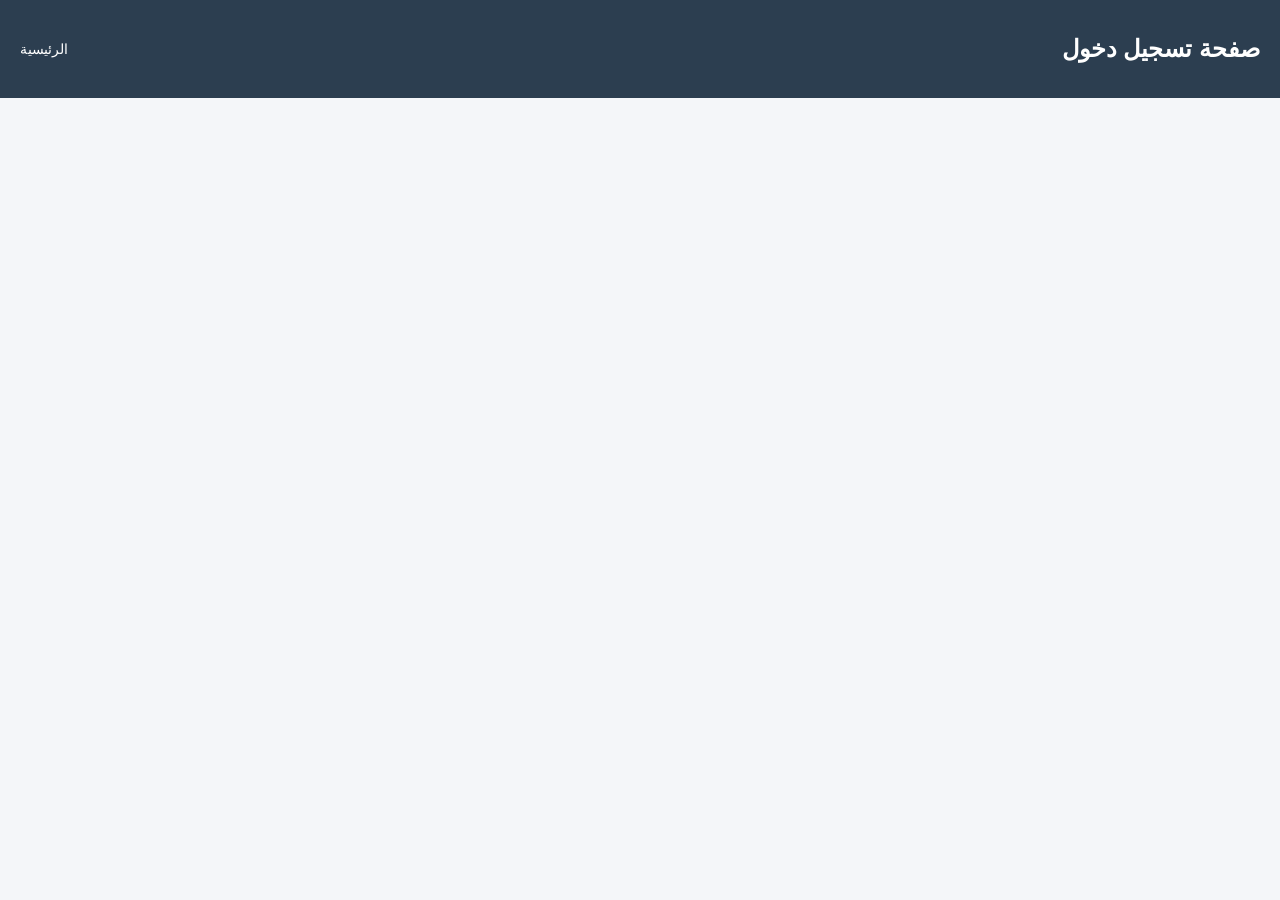
==== contact.html @ b2e64d0a "Add files via upload" ====
<!DOCTYPE html>
<html lang="ar" dir="rtl">
  <head>
    <meta charset="UTF-8">
    <meta name="viewport" content="width=device-width, initial-scale=1.0">
    <title>تسجيل الدخول - منصتي</title>
<style>
        body {
            font-family: Tahoma, sans-serif;
            background-color: #f4f6f9;
            margin: 0;
            padding: 0;
            direction: rtl;
            text-align: right;
        }
        header {
            background-color: #2c3e50;
            color: white;
            padding: 15px 20px;
            display: flex;
            justify-content: space-between;
            align-items: center;
        }
        header a {
            color: white;
            text-decoration: none;
			font-size: 14px;
        }
        main {
            padding: 40px 20px; 
            max-width: 450px;
            margin: auto;
        }
        .form-card {
            background: white;
            padding: 30px;
            border-radius: 10px;
            box-shadow: 0 4px 6px rgba(0,0,0,0.1);
            text-align: center;
        }
        .form-card h2 {
            margin-bottom: 25px;
            color: #2c3e50;
        }
        .input-group {
            margin-bottom: 20px;
            text-align: right;
        }
        .input-group label {
            display: block;
            margin-bottom: 8px;
            color: #333;
            font-weight: bold;
        }
        .input-group input {
            width: 100%;
            padding: 12px;
            box-sizing: border-box;
            border: 1px solid #ddd;
            border-radius: 5px;
            font-size: 16px;
            outline: none;
            transition: border-color 0.3s;
        }
        .input-group input:focus {
            border-color: #3498db;
        }
        .submit-btn {
            background-color: #3498db;
            color: white;
            border: none;
            padding: 12px;
            font-size: 16px;
            border-radius: 5px;
            cursor: pointer;
            width: 100%;
            transition: background 0.3s;
        }
        .submit-btn:hover {
            background-color: #2980b9;
        }
        .form-footer {
            margin-top: 20px;
            font-size: 14px;
            color: #666;
        }
        .form-footer a {
            color: #3498db;
            text-decoration: none;
            font-weight: bold;
        }
        .form-footer a:hover {
            text-decoration: underline;
        }
</style>
  </head>
  <body>

    <header>
	  <h2>صفحة تسجيل دخول</h2>
	  <div>
		<a href="index.html">الرئيسية</a>
	  </div>
    </header>

    <main>



    </main>

<script>
        document.getElementById('loginForm').addEventListener('click', function(e) {
            // يمكننا معالجة الحدث هنا عند الربط بقاعدة بيانات لاحقاً
        });

        document.getElementById('loginForm').addEventListener('submit', function(e) {
            e.preventDefault(); // منع إعادة تحميل الصفحة مؤقتاً
            
            // محاكاة تسجيل الدخول بنجاح والانتقال للرئيسية
            alert('تم تسجيل الدخول بنجاح!');
            window.location.href = "index.html";
        });
</script>

  </body>
</html>
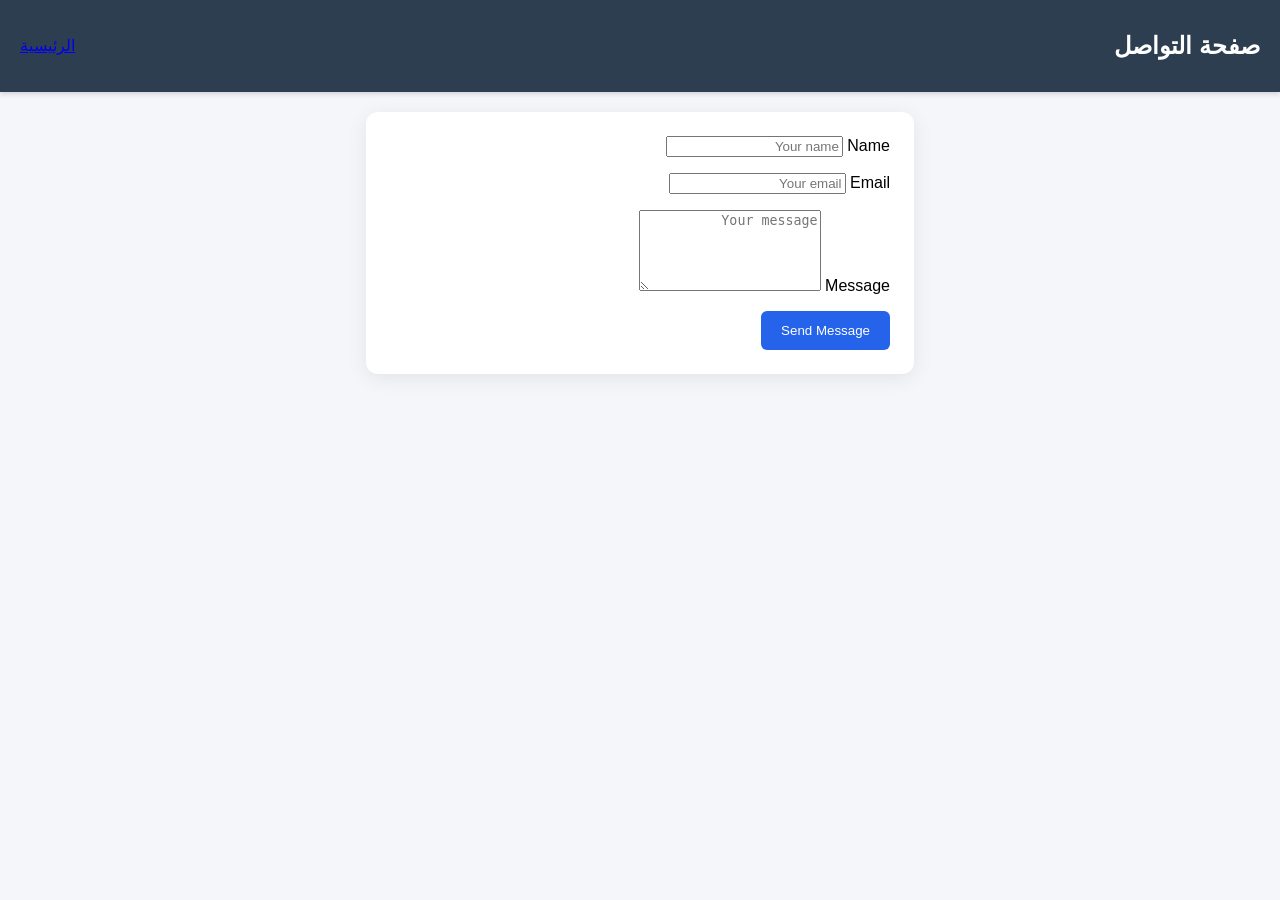
==== commit 18afe43f: "Add files via upload" ====
--- a/contact.html
+++ b/contact.html
@@ -4,124 +4,41 @@
     <meta charset="UTF-8">
     <meta name="viewport" content="width=device-width, initial-scale=1.0">
     <title>تسجيل الدخول - منصتي</title>
-<style>
-        body {
-            font-family: Tahoma, sans-serif;
-            background-color: #f4f6f9;
-            margin: 0;
-            padding: 0;
-            direction: rtl;
-            text-align: right;
-        }
-        header {
-            background-color: #2c3e50;
-            color: white;
-            padding: 15px 20px;
-            display: flex;
-            justify-content: space-between;
-            align-items: center;
-        }
-        header a {
-            color: white;
-            text-decoration: none;
-			font-size: 14px;
-        }
-        main {
-            padding: 40px 20px; 
-            max-width: 450px;
-            margin: auto;
-        }
-        .form-card {
-            background: white;
-            padding: 30px;
-            border-radius: 10px;
-            box-shadow: 0 4px 6px rgba(0,0,0,0.1);
-            text-align: center;
-        }
-        .form-card h2 {
-            margin-bottom: 25px;
-            color: #2c3e50;
-        }
-        .input-group {
-            margin-bottom: 20px;
-            text-align: right;
-        }
-        .input-group label {
-            display: block;
-            margin-bottom: 8px;
-            color: #333;
-            font-weight: bold;
-        }
-        .input-group input {
-            width: 100%;
-            padding: 12px;
-            box-sizing: border-box;
-            border: 1px solid #ddd;
-            border-radius: 5px;
-            font-size: 16px;
-            outline: none;
-            transition: border-color 0.3s;
-        }
-        .input-group input:focus {
-            border-color: #3498db;
-        }
-        .submit-btn {
-            background-color: #3498db;
-            color: white;
-            border: none;
-            padding: 12px;
-            font-size: 16px;
-            border-radius: 5px;
-            cursor: pointer;
-            width: 100%;
-            transition: background 0.3s;
-        }
-        .submit-btn:hover {
-            background-color: #2980b9;
-        }
-        .form-footer {
-            margin-top: 20px;
-            font-size: 14px;
-            color: #666;
-        }
-        .form-footer a {
-            color: #3498db;
-            text-decoration: none;
-            font-weight: bold;
-        }
-        .form-footer a:hover {
-            text-decoration: underline;
-        }
-</style>
+<link rel="stylesheet" href="contact.css">
+ <link rel="stylesheet" href="styles.css">
+        
   </head>
   <body>
 
     <header>
-	  <h2>صفحة تسجيل دخول</h2>
+	  <h2>صفحة التواصل </h2>
 	  <div>
 		<a href="index.html">الرئيسية</a>
 	  </div>
     </header>
 
     <main>
-
+<form id="contactForm" class="contact-form">
+    <div class="form-group">
+        <label for="name">Name</label>
+        <input type="text" id="name" name="name" required placeholder="Your name" />
+    </div>
+    <div class="form-group">
+        <label for="email">Email</label>
+        <input type="email" id="email" name="email" required placeholder="Your email" />
+    </div>
+    <div class="form-group">
+        <label for="message">Message</label>
+        <textarea id="message" name="message" rows="5" required placeholder="Your message"></textarea>
+    </div>
+    <button type="submit" class="btn">Send Message</button>
+    <div id="formMessage" class="message"></div>
+</form>
 
 
     </main>
 
-<script>
-        document.getElementById('loginForm').addEventListener('click', function(e) {
-            // يمكننا معالجة الحدث هنا عند الربط بقاعدة بيانات لاحقاً
-        });
 
-        document.getElementById('loginForm').addEventListener('submit', function(e) {
-            e.preventDefault(); // منع إعادة تحميل الصفحة مؤقتاً
-            
-            // محاكاة تسجيل الدخول بنجاح والانتقال للرئيسية
-            alert('تم تسجيل الدخول بنجاح!');
-            window.location.href = "index.html";
-        });
-</script>
 
   </body>
 </html>
--- a/contact.css
+++ b/contact.css
@@ -0,0 +1,20 @@
+.contact-form {
+    max-width: 500px;
+    margin: 0 auto;
+    background: #ffffff;
+    padding: 24px;
+    border-radius: 12px;
+    box-shadow: 0 4px 20px rgba(0, 0, 0, 0.08);
+}
+.form-group {
+    margin-bottom: 16px;
+}
+.btn {
+    background: #2563eb;
+    color: #fff;
+    border: none;
+    padding: 12px 20px;
+    border-radius: 6px;
+    cursor: pointer;
+    font-weight: 500;
+}
--- a/styles.css
+++ b/styles.css
@@ -0,0 +1,727 @@
+
+
+        body {
+            font-family: Tahoma, sans-serif;
+            background-color: #f4f6f9;
+            margin: 0;
+            padding: 0;
+            direction: rtl;
+            text-align: right;
+        }
+        
+        /* هيدر ثابت ومتناسق */
+        header {
+            background-color: #2c3e50;
+            color: white;
+            padding: 12px 20px;
+            display: flex;
+            justify-content: space-between;
+            align-items: center;
+            position: sticky;
+            top: 0;
+            z-index: 1000;
+            box-shadow: 0 2px 5px rgba(0,0,0,0.15);
+        }
+        .header-right {
+            display: flex;
+            align-items: center;
+            gap: 15px;
+        }
+        .menu-toggle {
+            background: none;
+            border: none;
+            color: white;
+            font-size: 24px;
+            cursor: pointer;
+            padding: 0;
+            line-height: 1;
+        }
+        .app-title {
+            font-size: 20px;
+            font-weight: bold;
+            margin: 0;
+        }
+        
+        /* شريط التنقل السفلي المستقل */
+        .sub-nav {
+            background-color: #34495e;
+            padding: 10px 20px;
+            display: flex;
+            justify-content: center;
+            gap: 25px;
+            position: sticky;
+            top: 57px; /* تحت الهيدر مباشرة */
+            z-index: 999;
+            box-shadow: 0 2px 4px rgba(0,0,0,0.1);
+        }
+        .sub-nav a {
+            color: #ecf0f1;
+            text-decoration: none;
+            font-size: 12px;
+            font-weight: bold;
+            transition: color 0.3s;
+            padding: 4px 8px;
+            border-radius: 4px;
+        }
+        .sub-nav a:hover, .sub-nav a.active {
+            color: #3498db;
+            background-color: rgba(255, 255, 255, 0.05);
+        }
+
+        /* تنسيق القائمة الجانبية (Sidebar) */
+        .sidebar {
+            height: 100%;
+            width: 0;
+            position: fixed;
+            z-index: 2000;
+            top: 0;
+            right: 0;
+            background-color: #2c3e50;
+            overflow-x: hidden;
+            transition: 0.3s;
+            padding-top: 60px;
+            box-shadow: -2px 0 5px rgba(0,0,0,0.3);
+        }
+        .sidebar a {
+            padding: 12px 25px;
+            text-decoration: none;
+            font-size: 16px;
+            color: #ecf0f1;
+            display: block;
+            transition: 0.2s;
+            border-bottom: 1px solid rgba(255,255,255,0.05);
+        }
+        .sidebar a:hover {
+            background-color: #34495e;
+            color: #3498db;
+        }
+        .sidebar .close-btn {
+            position: absolute;
+            top: 15px;
+            left: 20px;
+            font-size: 28px;
+            background: none;
+            border: 3px;
+			background-color:#;
+            color: white;
+            cursor: pointer;
+        }
+
+        /* خلفية شفافة عند فتح القائمة الجانبية */
+        #overlay {
+            display: none;
+            position: fixed;
+            width: 100%;
+            height: 100%;
+            top: 0;
+            left: 0;
+            background: rgba(0,0,0,0.5);
+            z-index: 1500;
+        }
+
+        
+        .slider-track::-webkit-scrollbar {
+            display: none;
+        }
+        .slider-item {
+            flex: 0 0 150px;
+            height: 150px;
+            border-radius: 8px;
+            overflow: hidden;
+            box-shadow: 0 2px 4px rgba(0,0,0,0.1);
+        }
+        .slider-item img {
+            width: 100%;
+            height: 100%;
+            object-fit: cover;
+        }
+        .slider-btn {
+            background-color: #2c3e50;
+            color: white;
+            border: none;
+            width: 40px;
+            height: 40px;
+            border-radius: 50%;
+            cursor: pointer;
+            font-size: 18px;
+            display: flex;
+            align-items: center;
+            justify-content: center;
+            position: absolute;
+            z-index: 10;
+            box-shadow: 0 2px 5px rgba(0,0,0,0.2);
+            transition: background 0.3s;
+        }
+        .slider-btn:hover {
+            background-color: #34495e;
+        }
+        .prev-btn { right: -20px; }
+        .next-btn { left: -20px; }
+
+        /* تنسيق قسم الصور في الأسفل */
+        .grid-section {
+            background: white;
+            padding: 20px;
+            border-radius: 10px;
+            box-shadow: 0 2px 4px rgba(0,0,0,0.05);
+        }
+        .custom-grid {
+            display: grid;
+            grid-template-columns: repeat(2, 1fr);
+            gap: 20px;
+        }
+        .grid-box {
+            background: #fafafa;
+            padding: 10px;
+            border-radius: 8px;
+            border: 1px solid #eee;
+            text-align: center;
+        }
+        .grid-box img {
+            width: 100%;
+            height: 200px;
+            object-fit: cover;
+            border-radius: 5px;
+        }
+        .empty-msg {
+            color: #888;
+            grid-column: 1 / -1;
+            text-align: center;
+            padding: 20px;
+        }
+
+
+
+ <style>
+  
+
+        body {
+            font-family: Tahoma, sans-serif;
+            background-color: #f4f6f9;
+            margin: 0; 
+            padding: 0;
+            direction: rtl;
+            text-align: right;
+        }
+        
+        /* هيدر ثابت ومتناسق */
+        header {
+            background-color: #2c3e50;
+            color: white;
+            padding: 12px 20px;
+            display: flex;
+            justify-content: space-between;
+            align-items: center;
+            position: sticky;
+            top: 0;
+            z-index: 1000;
+            box-shadow: 0 2px 5px rgba(0,0,0,0.15);
+        }
+        .header-right {
+            display: flex;
+            align-items: center;
+            gap: 15px;
+        }
+        .menu-toggle {
+            background: none;
+            border: none;
+            color: white;
+            font-size: 24px;
+            cursor: pointer;
+            padding: 0;
+            line-height: 1;
+        }
+        .app-title {
+            font-size: 20px;
+            font-weight: bold;
+            margin: 0;
+        }
+        
+        /* شريط التنقل السفلي المستقل */
+        .sub-nav {
+            background-color: #34495e;
+            padding: 10px 20px;
+            display: flex;
+            justify-content: center;
+            gap: 25px;
+            position: sticky;
+            top: 57px; /* تحت الهيدر مباشرة */
+            z-index: 999;
+            box-shadow: 0 2px 4px rgba(0,0,0,0.1);
+        }
+        .sub-nav a {
+            color: #ecf0f1;
+            text-decoration: none;
+            font-size: 12px;
+            font-weight: bold;
+            transition: color 0.3s;
+            padding: 4px 8px;
+            border-radius: 4px;
+        }
+        .sub-nav a:hover, .sub-nav a.active {
+            color: #3498db;
+            background-color: rgba(255, 255, 255, 0.05);
+        }
+
+        /* تنسيق القائمة الجانبية (Sidebar) */
+        .sidebar {
+            height: 100%;
+            width: 0;
+            position: fixed;
+            z-index: 2000;
+            top: 0;
+            right: 0;
+            background-color: #2c3e50;
+            overflow-x: hidden;
+            transition: 0.3s;
+            padding-top: 60px;
+            box-shadow: -2px 0 5px rgba(0,0,0,0.3);
+        }
+        .sidebar a {
+            padding: 12px 25px;
+            text-decoration: none;
+            font-size: 16px;
+            color: #ecf0f1;
+            display: block;
+            transition: 0.2s;
+            border-bottom: 1px solid rgba(255,255,255,0.05);
+        }
+        .sidebar a:hover {
+            background-color: #34495e;
+            color: #3498db;
+        }
+        .sidebar .close-btn {
+            position: absolute;
+            top: 15px;
+            left: 20px;
+            font-size: 28px;
+            background: none;
+            border: 3px;
+			
+            color: white;
+            cursor: pointer;
+        }
+
+        /* خلفية شفافة عند فتح القائمة الجانبية */
+        #overlay {
+            display: none;
+            position: fixed;
+            width: 100%;
+            height: 100%;
+            top: 0;
+            left: 0;
+            background: rgba(0,0,0,0.5);
+            z-index: 1500;
+        }
+
+        main {
+            padding: 20px;
+            max-width: 900px;
+            margin: auto;
+        }
+        .upload-card {
+            background: white;
+            padding: 20px;
+            border-radius: 10px;
+            box-shadow: 0 4px 6px rgba(0,0,0,0.1);
+            margin-bottom: 25px;
+            text-align: center;
+        }
+        .file-upload-btn {
+            display: inline-block;
+            background-color: #3498db;
+            color: white;
+            padding: 12px 25px;
+            font-size: 16px;
+            border-radius: 5px;
+            cursor: pointer;
+            transition: background 0.3s;
+            margin-bottom: 10px;
+        }
+        .file-upload-btn:hover {
+            background-color: #2980b9;
+        }
+        #imageInput {
+            display: none;
+        }
+        #publishBtn {
+            background-color: #2ecc71;
+            color: white;
+            border: none;
+            padding: 10px 20px;
+            font-size: 16px;
+            border-radius: 5px;
+            cursor: pointer;
+            display: block;
+            width: 100%;
+            margin-top: 10px;
+            transition: background 0.3s;
+        }
+        #publishBtn:hover {
+            background-color: #27ae60;
+        }
+        #fileNameDisplay {
+            font-size: 14px;
+            color: #666;
+            margin-top: 5px;
+        }
+
+        /* تنسيق اللاياوت المتحرك يمين ويسار (Slider) */
+        .slider-section {
+            background: white;
+            padding: 15px;
+            border-radius: 10px;
+            box-shadow: 0 2px 4px rgba(0,0,0,0.05);
+            margin-bottom: 30px;
+        }
+        .slider-container {
+            position: relative;
+            display: flex;
+            align-items: center;
+        }
+        .slider-track {
+            display: flex;
+            gap: 15px;
+            overflow-x: auto;
+            scroll-behavior: smooth;
+            padding: 10px 0;
+            width: 100%;
+            scrollbar-width: none;
+        }
+        .slider-track::-webkit-scrollbar {
+            display: none;
+        }
+        .slider-item {
+            flex: 0 0 150px;
+            height: 150px;
+            border-radius: 8px;
+            overflow: hidden;
+            box-shadow: 0 2px 4px rgba(0,0,0,0.1);
+        }
+        .slider-item img {
+            width: 100%;
+            height: 100%;
+            object-fit: cover;
+        }
+        .slider-btn {
+            background-color: #2c3e50;
+            color: white;
+            border: none;
+            width: 40px;
+            height: 40px;
+            border-radius: 50%;
+            cursor: pointer;
+            font-size: 18px;
+            display: flex;
+            align-items: center;
+            justify-content: center;
+            position: absolute;
+            z-index: 10;
+            box-shadow: 0 2px 5px rgba(0,0,0,0.2);
+            transition: background 0.3s;
+        }
+        .slider-btn:hover {
+            background-color: #34495e;
+        }
+        .prev-btn { right: -20px; }
+        .next-btn { left: -20px; }
+
+        /* تنسيق قسم الصور في الأسفل */
+        .grid-section {
+            background: white;
+            padding: 20px;
+            border-radius: 10px;
+            box-shadow: 0 2px 4px rgba(0,0,0,0.05);
+        }
+        .custom-grid {
+            display: grid;
+            grid-template-columns: repeat(2, 1fr);
+            gap: 20px;
+        }
+        .grid-box {
+            background: #fafafa;
+            padding: 10px;
+            border-radius: 8px;
+            border: 1px solid #eee;
+            text-align: center;
+        }
+        .grid-box img {
+            width: 100%;
+            height: 200px;
+            object-fit: cover;
+            border-radius: 5px;
+        }
+        .empty-msg {
+            color: #888;
+            grid-column: 1 / -1;
+            text-align: center;
+            padding: 20px;
+        }
+
+
+ <style>
+  
+
+        body {
+            font-family: Tahoma, sans-serif;
+            background-color: #f4f6f9;
+            margin: 0; 
+            padding: 0;
+            direction: rtl;
+            text-align: right;
+        }
+        
+        /* هيدر ثابت ومتناسق */
+        header {
+            background-color: #2c3e50;
+            color: white;
+            padding: 12px 20px;
+            display: flex;
+            justify-content: space-between;
+            align-items: center;
+            position: sticky;
+            top: 0;
+            z-index: 1000;
+            box-shadow: 0 2px 5px rgba(0,0,0,0.15);
+        }
+        .header-right {
+            display: flex;
+            align-items: center;
+            gap: 15px;
+        }
+        .menu-toggle {
+            background: none;
+            border: none;
+            color: white;
+            font-size: 24px;
+            cursor: pointer;
+            padding: 0;
+            line-height: 1;
+        }
+        .app-title {
+            font-size: 20px;
+            font-weight: bold;
+            margin: 0;
+        }
+        
+        /* شريط التنقل السفلي المستقل */
+        .sub-nav {
+            background-color: #34495e;
+            padding: 10px 20px;
+            display: flex;
+            justify-content: center;
+            gap: 25px;
+            position: sticky;
+            top: 57px; /* تحت الهيدر مباشرة */
+            z-index: 999;
+            box-shadow: 0 2px 4px rgba(0,0,0,0.1);
+        }
+        .sub-nav a {
+            color: #ecf0f1;
+            text-decoration: none;
+            font-size: 12px;
+            font-weight: bold;
+            transition: color 0.3s;
+            padding: 4px 8px;
+            border-radius: 4px;
+        }
+        .sub-nav a:hover, .sub-nav a.active {
+            color: #3498db;
+            background-color: rgba(255, 255, 255, 0.05);
+        }
+
+        /* تنسيق القائمة الجانبية (Sidebar) */
+        .sidebar {
+            height: 100%;
+            width: 0;
+            position: fixed;
+            z-index: 2000;
+            top: 0;
+            right: 0;
+            background-color: #2c3e50;
+            overflow-x: hidden;
+            transition: 0.3s;
+            padding-top: 60px;
+            box-shadow: -2px 0 5px rgba(0,0,0,0.3);
+        }
+        .sidebar a {
+            padding: 12px 25px;
+            text-decoration: none;
+            font-size: 16px;
+            color: #ecf0f1;
+            display: block;
+            transition: 0.2s;
+            border-bottom: 1px solid rgba(255,255,255,0.05);
+        }
+        .sidebar a:hover {
+            background-color: #34495e;
+            color: #3498db;
+        }
+        .sidebar .close-btn {
+            position: absolute;
+            top: 15px;
+            left: 20px;
+            font-size: 28px;
+            background: none;
+            border: 3px;
+			
+            color: white;
+            cursor: pointer;
+        }
+
+        /* خلفية شفافة عند فتح القائمة الجانبية */
+        #overlay {
+            display: none;
+            position: fixed;
+            width: 100%;
+            height: 100%;
+            top: 0;
+            left: 0;
+            background: rgba(0,0,0,0.5);
+            z-index: 1500;
+        }
+
+        main {
+            padding: 20px;
+            max-width: 900px;
+            margin: auto;
+        }
+        .upload-card {
+            background: white;
+            padding: 20px;
+            border-radius: 10px;
+            box-shadow: 0 4px 6px rgba(0,0,0,0.1);
+            margin-bottom: 25px;
+            text-align: center;
+        }
+        .file-upload-btn {
+            display: inline-block;
+            background-color: #3498db;
+            color: white;
+            padding: 12px 25px;
+            font-size: 16px;
+            border-radius: 5px;
+            cursor: pointer;
+            transition: background 0.3s;
+            margin-bottom: 10px;
+        }
+        .file-upload-btn:hover {
+            background-color: #2980b9;
+        }
+        #imageInput {
+            display: none;
+        }
+        #publishBtn {
+            background-color: #2ecc71;
+            color: white;
+            border: none;
+            padding: 10px 20px;
+            font-size: 16px;
+            border-radius: 5px;
+            cursor: pointer;
+            display: block;
+            width: 100%;
+            margin-top: 10px;
+            transition: background 0.3s;
+        }
+        #publishBtn:hover {
+            background-color: #27ae60;
+        }
+        #fileNameDisplay {
+            font-size: 14px;
+            color: #666;
+            margin-top: 5px;
+        }
+
+        /* تنسيق اللاياوت المتحرك يمين ويسار (Slider) */
+        .slider-section {
+            background: white;
+            padding: 15px;
+            border-radius: 10px;
+            box-shadow: 0 2px 4px rgba(0,0,0,0.05);
+            margin-bottom: 30px;
+        }
+        .slider-container {
+            position: relative;
+            display: flex;
+            align-items: center;
+        }
+        .slider-track {
+            display: flex;
+            gap: 15px;
+            overflow-x: auto;
+            scroll-behavior: smooth;
+            padding: 10px 0;
+            width: 100%;
+            scrollbar-width: none;
+        }
+        .slider-track::-webkit-scrollbar {
+            display: none;
+        }
+        .slider-item {
+            flex: 0 0 150px;
+            height: 150px;
+            border-radius: 8px;
+            overflow: hidden;
+            box-shadow: 0 2px 4px rgba(0,0,0,0.1);
+        }
+        .slider-item img {
+            width: 100%;
+            height: 100%;
+            object-fit: cover;
+        }
+        .slider-btn {
+            background-color: #2c3e50;
+            color: white;
+            border: none;
+            width: 40px;
+            height: 40px;
+            border-radius: 50%;
+            cursor: pointer;
+            font-size: 18px;
+            display: flex;
+            align-items: center;
+            justify-content: center;
+            position: absolute;
+            z-index: 10;
+            box-shadow: 0 2px 5px rgba(0,0,0,0.2);
+            transition: background 0.3s;
+        }
+        .slider-btn:hover {
+            background-color: #34495e;
+        }
+        .prev-btn { right: -20px; }
+        .next-btn { left: -20px; }
+
+        /* تنسيق قسم الصور في الأسفل */
+        .grid-section {
+            background: white;
+            padding: 20px;
+            border-radius: 10px;
+            box-shadow: 0 2px 4px rgba(0,0,0,0.05);
+        }
+        .custom-grid {
+            display: grid;
+            grid-template-columns: repeat(2, 1fr);
+            gap: 20px;
+        }
+        .grid-box {
+            background: #fafafa;
+            padding: 10px;
+            border-radius: 8px;
+            border: 1px solid #eee;
+            text-align: center;
+        }
+        .grid-box img {
+            width: 100%;
+            height: 200px;
+            object-fit: cover;
+            border-radius: 5px;
+        }
+        .empty-msg {
+            color: #888;
+            grid-column: 1 / -1;
+            text-align: center;
+            padding: 20px;
+        }
+
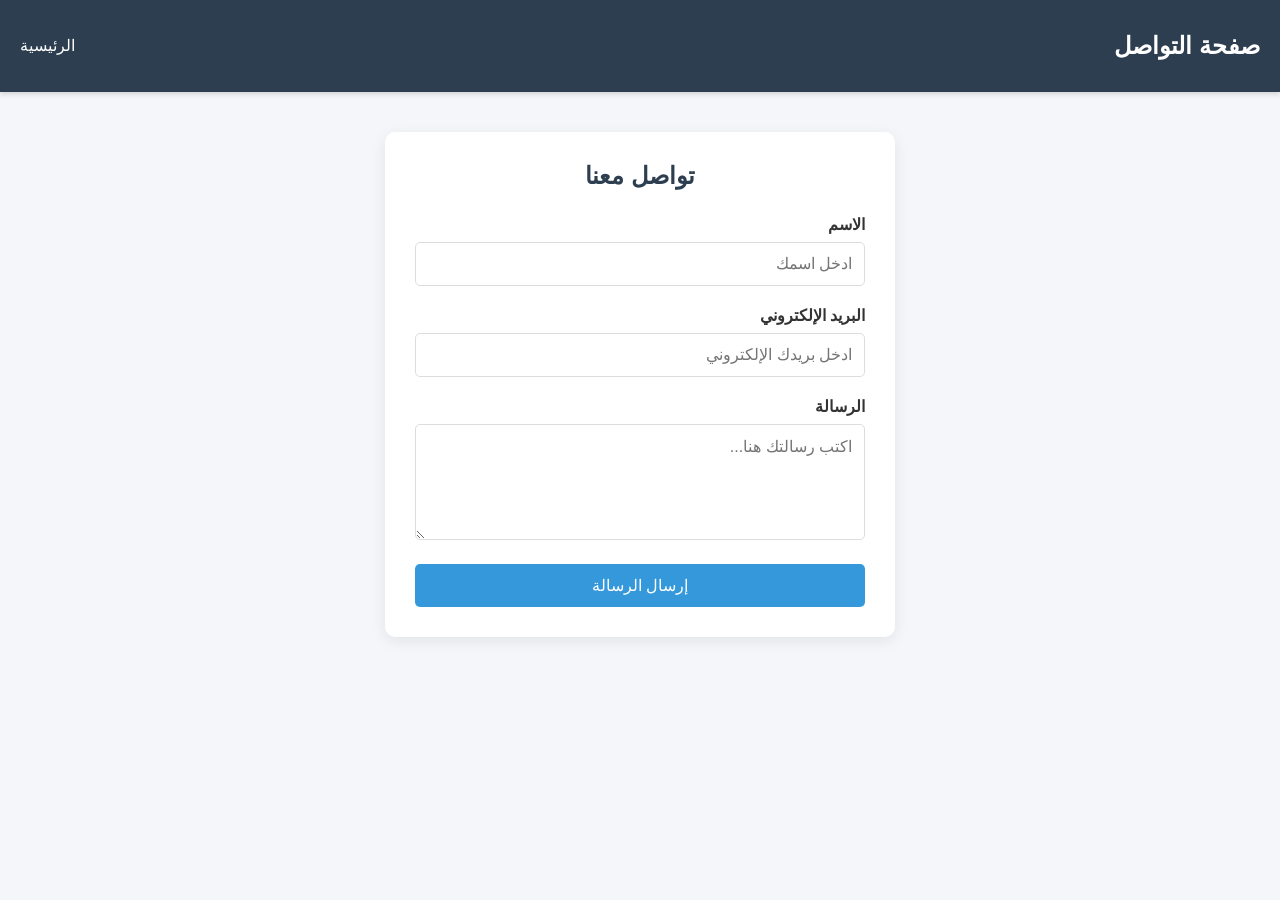
==== commit 13c5b70c: "Add files via upload" ====
--- a/contact.html
+++ b/contact.html
@@ -3,43 +3,41 @@
   <head>
     <meta charset="UTF-8">
     <meta name="viewport" content="width=device-width, initial-scale=1.0">
-    <title>تسجيل الدخول - منصتي</title>
-<link rel="stylesheet" href="contact.css">
- <link rel="stylesheet" href="styles.css">
-        
+    <title>صفحة التواصل - منصتي</title>
+<link rel="stylesheet" href="styles.css">
+
+
+
+    
   </head>
   <body>
 
     <header>
-	  <h2>صفحة التواصل </h2>
-	  <div>
-		<a href="index.html">الرئيسية</a>
-	  </div>
+      <h2>صفحة التواصل</h2>
+      <div>
+        <a href="index.html">الرئيسية</a>
+      </div>
     </header>
 
     <main>
-<form id="contactForm" class="contact-form">
-    <div class="form-group">
-        <label for="name">Name</label>
-        <input type="text" id="name" name="name" required placeholder="Your name" />
-    </div>
-    <div class="form-group">
-        <label for="email">Email</label>
-        <input type="email" id="email" name="email" required placeholder="Your email" />
-    </div>
-    <div class="form-group">
-        <label for="message">Message</label>
-        <textarea id="message" name="message" rows="5" required placeholder="Your message"></textarea>
-    </div>
-    <button type="submit" class="btn">Send Message</button>
-    <div id="formMessage" class="message"></div>
-</form>
-
-
+      <form id="contactForm" class="contact-form">
+        <h2>تواصل معنا</h2>
+        <div class="form-group">
+          <label for="name">الاسم</label>
+          <input type="text" id="name" name="name" required placeholder="ادخل اسمك" />
+        </div>
+        <div class="form-group">
+          <label for="email">البريد الإلكتروني</label>
+          <input type="email" id="email" name="email" required placeholder="ادخل بريدك الإلكتروني" />
+        </div>
+        <div class="form-group">
+          <label for="message">الرسالة</label>
+          <textarea id="message" name="message" rows="5" required placeholder="اكتب رسالتك هنا..."></textarea>
+        </div>
+        <button type="submit" class="btn">إرسال الرسالة</button>
+        <div id="formMessage" class="message"></div>
+      </form>
     </main>
-
-
 
   </body>
 </html>
-
--- a/styles.css
+++ b/styles.css
@@ -1,727 +1,323 @@
-
-
-        body {
-            font-family: Tahoma, sans-serif;
-            background-color: #f4f6f9;
-            margin: 0;
-            padding: 0;
-            direction: rtl;
-            text-align: right;
-        }
-        
-        /* هيدر ثابت ومتناسق */
-        header {
-            background-color: #2c3e50;
-            color: white;
-            padding: 12px 20px;
-            display: flex;
-            justify-content: space-between;
-            align-items: center;
-            position: sticky;
-            top: 0;
-            z-index: 1000;
-            box-shadow: 0 2px 5px rgba(0,0,0,0.15);
-        }
-        .header-right {
-            display: flex;
-            align-items: center;
-            gap: 15px;
-        }
-        .menu-toggle {
-            background: none;
-            border: none;
-            color: white;
-            font-size: 24px;
-            cursor: pointer;
-            padding: 0;
-            line-height: 1;
-        }
-        .app-title {
-            font-size: 20px;
-            font-weight: bold;
-            margin: 0;
-        }
-        
-        /* شريط التنقل السفلي المستقل */
-        .sub-nav {
-            background-color: #34495e;
-            padding: 10px 20px;
-            display: flex;
-            justify-content: center;
-            gap: 25px;
-            position: sticky;
-            top: 57px; /* تحت الهيدر مباشرة */
-            z-index: 999;
-            box-shadow: 0 2px 4px rgba(0,0,0,0.1);
-        }
-        .sub-nav a {
-            color: #ecf0f1;
-            text-decoration: none;
-            font-size: 12px;
-            font-weight: bold;
-            transition: color 0.3s;
-            padding: 4px 8px;
-            border-radius: 4px;
-        }
-        .sub-nav a:hover, .sub-nav a.active {
-            color: #3498db;
-            background-color: rgba(255, 255, 255, 0.05);
-        }
-
-        /* تنسيق القائمة الجانبية (Sidebar) */
-        .sidebar {
-            height: 100%;
-            width: 0;
-            position: fixed;
-            z-index: 2000;
-            top: 0;
-            right: 0;
-            background-color: #2c3e50;
-            overflow-x: hidden;
-            transition: 0.3s;
-            padding-top: 60px;
-            box-shadow: -2px 0 5px rgba(0,0,0,0.3);
-        }
-        .sidebar a {
-            padding: 12px 25px;
-            text-decoration: none;
-            font-size: 16px;
-            color: #ecf0f1;
-            display: block;
-            transition: 0.2s;
-            border-bottom: 1px solid rgba(255,255,255,0.05);
-        }
-        .sidebar a:hover {
-            background-color: #34495e;
-            color: #3498db;
-        }
-        .sidebar .close-btn {
-            position: absolute;
-            top: 15px;
-            left: 20px;
-            font-size: 28px;
-            background: none;
-            border: 3px;
-			background-color:#;
-            color: white;
-            cursor: pointer;
-        }
-
-        /* خلفية شفافة عند فتح القائمة الجانبية */
-        #overlay {
-            display: none;
-            position: fixed;
-            width: 100%;
-            height: 100%;
-            top: 0;
-            left: 0;
-            background: rgba(0,0,0,0.5);
-            z-index: 1500;
-        }
-
-        
-        .slider-track::-webkit-scrollbar {
-            display: none;
-        }
-        .slider-item {
-            flex: 0 0 150px;
-            height: 150px;
-            border-radius: 8px;
-            overflow: hidden;
-            box-shadow: 0 2px 4px rgba(0,0,0,0.1);
-        }
-        .slider-item img {
-            width: 100%;
-            height: 100%;
-            object-fit: cover;
-        }
-        .slider-btn {
-            background-color: #2c3e50;
-            color: white;
-            border: none;
-            width: 40px;
-            height: 40px;
-            border-radius: 50%;
-            cursor: pointer;
-            font-size: 18px;
-            display: flex;
-            align-items: center;
-            justify-content: center;
-            position: absolute;
-            z-index: 10;
-            box-shadow: 0 2px 5px rgba(0,0,0,0.2);
-            transition: background 0.3s;
-        }
-        .slider-btn:hover {
-            background-color: #34495e;
-        }
-        .prev-btn { right: -20px; }
-        .next-btn { left: -20px; }
-
-        /* تنسيق قسم الصور في الأسفل */
-        .grid-section {
-            background: white;
-            padding: 20px;
-            border-radius: 10px;
-            box-shadow: 0 2px 4px rgba(0,0,0,0.05);
-        }
-        .custom-grid {
-            display: grid;
-            grid-template-columns: repeat(2, 1fr);
-            gap: 20px;
-        }
-        .grid-box {
-            background: #fafafa;
-            padding: 10px;
-            border-radius: 8px;
-            border: 1px solid #eee;
-            text-align: center;
-        }
-        .grid-box img {
-            width: 100%;
-            height: 200px;
-            object-fit: cover;
-            border-radius: 5px;
-        }
-        .empty-msg {
-            color: #888;
-            grid-column: 1 / -1;
-            text-align: center;
-            padding: 20px;
-        }
-
-
-
- <style>
-  
-
-        body {
-            font-family: Tahoma, sans-serif;
-            background-color: #f4f6f9;
-            margin: 0; 
-            padding: 0;
-            direction: rtl;
-            text-align: right;
-        }
-        
-        /* هيدر ثابت ومتناسق */
-        header {
-            background-color: #2c3e50;
-            color: white;
-            padding: 12px 20px;
-            display: flex;
-            justify-content: space-between;
-            align-items: center;
-            position: sticky;
-            top: 0;
-            z-index: 1000;
-            box-shadow: 0 2px 5px rgba(0,0,0,0.15);
-        }
-        .header-right {
-            display: flex;
-            align-items: center;
-            gap: 15px;
-        }
-        .menu-toggle {
-            background: none;
-            border: none;
-            color: white;
-            font-size: 24px;
-            cursor: pointer;
-            padding: 0;
-            line-height: 1;
-        }
-        .app-title {
-            font-size: 20px;
-            font-weight: bold;
-            margin: 0;
-        }
-        
-        /* شريط التنقل السفلي المستقل */
-        .sub-nav {
-            background-color: #34495e;
-            padding: 10px 20px;
-            display: flex;
-            justify-content: center;
-            gap: 25px;
-            position: sticky;
-            top: 57px; /* تحت الهيدر مباشرة */
-            z-index: 999;
-            box-shadow: 0 2px 4px rgba(0,0,0,0.1);
-        }
-        .sub-nav a {
-            color: #ecf0f1;
-            text-decoration: none;
-            font-size: 12px;
-            font-weight: bold;
-            transition: color 0.3s;
-            padding: 4px 8px;
-            border-radius: 4px;
-        }
-        .sub-nav a:hover, .sub-nav a.active {
-            color: #3498db;
-            background-color: rgba(255, 255, 255, 0.05);
-        }
-
-        /* تنسيق القائمة الجانبية (Sidebar) */
-        .sidebar {
-            height: 100%;
-            width: 0;
-            position: fixed;
-            z-index: 2000;
-            top: 0;
-            right: 0;
-            background-color: #2c3e50;
-            overflow-x: hidden;
-            transition: 0.3s;
-            padding-top: 60px;
-            box-shadow: -2px 0 5px rgba(0,0,0,0.3);
-        }
-        .sidebar a {
-            padding: 12px 25px;
-            text-decoration: none;
-            font-size: 16px;
-            color: #ecf0f1;
-            display: block;
-            transition: 0.2s;
-            border-bottom: 1px solid rgba(255,255,255,0.05);
-        }
-        .sidebar a:hover {
-            background-color: #34495e;
-            color: #3498db;
-        }
-        .sidebar .close-btn {
-            position: absolute;
-            top: 15px;
-            left: 20px;
-            font-size: 28px;
-            background: none;
-            border: 3px;
-			
-            color: white;
-            cursor: pointer;
-        }
-
-        /* خلفية شفافة عند فتح القائمة الجانبية */
-        #overlay {
-            display: none;
-            position: fixed;
-            width: 100%;
-            height: 100%;
-            top: 0;
-            left: 0;
-            background: rgba(0,0,0,0.5);
-            z-index: 1500;
-        }
-
-        main {
-            padding: 20px;
-            max-width: 900px;
-            margin: auto;
-        }
-        .upload-card {
-            background: white;
-            padding: 20px;
-            border-radius: 10px;
-            box-shadow: 0 4px 6px rgba(0,0,0,0.1);
-            margin-bottom: 25px;
-            text-align: center;
-        }
-        .file-upload-btn {
-            display: inline-block;
-            background-color: #3498db;
-            color: white;
-            padding: 12px 25px;
-            font-size: 16px;
-            border-radius: 5px;
-            cursor: pointer;
-            transition: background 0.3s;
-            margin-bottom: 10px;
-        }
-        .file-upload-btn:hover {
-            background-color: #2980b9;
-        }
-        #imageInput {
-            display: none;
-        }
-        #publishBtn {
-            background-color: #2ecc71;
-            color: white;
-            border: none;
-            padding: 10px 20px;
-            font-size: 16px;
-            border-radius: 5px;
-            cursor: pointer;
-            display: block;
-            width: 100%;
-            margin-top: 10px;
-            transition: background 0.3s;
-        }
-        #publishBtn:hover {
-            background-color: #27ae60;
-        }
-        #fileNameDisplay {
-            font-size: 14px;
-            color: #666;
-            margin-top: 5px;
-        }
-
-        /* تنسيق اللاياوت المتحرك يمين ويسار (Slider) */
-        .slider-section {
-            background: white;
-            padding: 15px;
-            border-radius: 10px;
-            box-shadow: 0 2px 4px rgba(0,0,0,0.05);
-            margin-bottom: 30px;
-        }
-        .slider-container {
-            position: relative;
-            display: flex;
-            align-items: center;
-        }
-        .slider-track {
-            display: flex;
-            gap: 15px;
-            overflow-x: auto;
-            scroll-behavior: smooth;
-            padding: 10px 0;
-            width: 100%;
-            scrollbar-width: none;
-        }
-        .slider-track::-webkit-scrollbar {
-            display: none;
-        }
-        .slider-item {
-            flex: 0 0 150px;
-            height: 150px;
-            border-radius: 8px;
-            overflow: hidden;
-            box-shadow: 0 2px 4px rgba(0,0,0,0.1);
-        }
-        .slider-item img {
-            width: 100%;
-            height: 100%;
-            object-fit: cover;
-        }
-        .slider-btn {
-            background-color: #2c3e50;
-            color: white;
-            border: none;
-            width: 40px;
-            height: 40px;
-            border-radius: 50%;
-            cursor: pointer;
-            font-size: 18px;
-            display: flex;
-            align-items: center;
-            justify-content: center;
-            position: absolute;
-            z-index: 10;
-            box-shadow: 0 2px 5px rgba(0,0,0,0.2);
-            transition: background 0.3s;
-        }
-        .slider-btn:hover {
-            background-color: #34495e;
-        }
-        .prev-btn { right: -20px; }
-        .next-btn { left: -20px; }
-
-        /* تنسيق قسم الصور في الأسفل */
-        .grid-section {
-            background: white;
-            padding: 20px;
-            border-radius: 10px;
-            box-shadow: 0 2px 4px rgba(0,0,0,0.05);
-        }
-        .custom-grid {
-            display: grid;
-            grid-template-columns: repeat(2, 1fr);
-            gap: 20px;
-        }
-        .grid-box {
-            background: #fafafa;
-            padding: 10px;
-            border-radius: 8px;
-            border: 1px solid #eee;
-            text-align: center;
-        }
-        .grid-box img {
-            width: 100%;
-            height: 200px;
-            object-fit: cover;
-            border-radius: 5px;
-        }
-        .empty-msg {
-            color: #888;
-            grid-column: 1 / -1;
-            text-align: center;
-            padding: 20px;
-        }
-
-
- <style>
-  
-
-        body {
-            font-family: Tahoma, sans-serif;
-            background-color: #f4f6f9;
-            margin: 0; 
-            padding: 0;
-            direction: rtl;
-            text-align: right;
-        }
-        
-        /* هيدر ثابت ومتناسق */
-        header {
-            background-color: #2c3e50;
-            color: white;
-            padding: 12px 20px;
-            display: flex;
-            justify-content: space-between;
-            align-items: center;
-            position: sticky;
-            top: 0;
-            z-index: 1000;
-            box-shadow: 0 2px 5px rgba(0,0,0,0.15);
-        }
-        .header-right {
-            display: flex;
-            align-items: center;
-            gap: 15px;
-        }
-        .menu-toggle {
-            background: none;
-            border: none;
-            color: white;
-            font-size: 24px;
-            cursor: pointer;
-            padding: 0;
-            line-height: 1;
-        }
-        .app-title {
-            font-size: 20px;
-            font-weight: bold;
-            margin: 0;
-        }
-        
-        /* شريط التنقل السفلي المستقل */
-        .sub-nav {
-            background-color: #34495e;
-            padding: 10px 20px;
-            display: flex;
-            justify-content: center;
-            gap: 25px;
-            position: sticky;
-            top: 57px; /* تحت الهيدر مباشرة */
-            z-index: 999;
-            box-shadow: 0 2px 4px rgba(0,0,0,0.1);
-        }
-        .sub-nav a {
-            color: #ecf0f1;
-            text-decoration: none;
-            font-size: 12px;
-            font-weight: bold;
-            transition: color 0.3s;
-            padding: 4px 8px;
-            border-radius: 4px;
-        }
-        .sub-nav a:hover, .sub-nav a.active {
-            color: #3498db;
-            background-color: rgba(255, 255, 255, 0.05);
-        }
-
-        /* تنسيق القائمة الجانبية (Sidebar) */
-        .sidebar {
-            height: 100%;
-            width: 0;
-            position: fixed;
-            z-index: 2000;
-            top: 0;
-            right: 0;
-            background-color: #2c3e50;
-            overflow-x: hidden;
-            transition: 0.3s;
-            padding-top: 60px;
-            box-shadow: -2px 0 5px rgba(0,0,0,0.3);
-        }
-        .sidebar a {
-            padding: 12px 25px;
-            text-decoration: none;
-            font-size: 16px;
-            color: #ecf0f1;
-            display: block;
-            transition: 0.2s;
-            border-bottom: 1px solid rgba(255,255,255,0.05);
-        }
-        .sidebar a:hover {
-            background-color: #34495e;
-            color: #3498db;
-        }
-        .sidebar .close-btn {
-            position: absolute;
-            top: 15px;
-            left: 20px;
-            font-size: 28px;
-            background: none;
-            border: 3px;
-			
-            color: white;
-            cursor: pointer;
-        }
-
-        /* خلفية شفافة عند فتح القائمة الجانبية */
-        #overlay {
-            display: none;
-            position: fixed;
-            width: 100%;
-            height: 100%;
-            top: 0;
-            left: 0;
-            background: rgba(0,0,0,0.5);
-            z-index: 1500;
-        }
-
-        main {
-            padding: 20px;
-            max-width: 900px;
-            margin: auto;
-        }
-        .upload-card {
-            background: white;
-            padding: 20px;
-            border-radius: 10px;
-            box-shadow: 0 4px 6px rgba(0,0,0,0.1);
-            margin-bottom: 25px;
-            text-align: center;
-        }
-        .file-upload-btn {
-            display: inline-block;
-            background-color: #3498db;
-            color: white;
-            padding: 12px 25px;
-            font-size: 16px;
-            border-radius: 5px;
-            cursor: pointer;
-            transition: background 0.3s;
-            margin-bottom: 10px;
-        }
-        .file-upload-btn:hover {
-            background-color: #2980b9;
-        }
-        #imageInput {
-            display: none;
-        }
-        #publishBtn {
-            background-color: #2ecc71;
-            color: white;
-            border: none;
-            padding: 10px 20px;
-            font-size: 16px;
-            border-radius: 5px;
-            cursor: pointer;
-            display: block;
-            width: 100%;
-            margin-top: 10px;
-            transition: background 0.3s;
-        }
-        #publishBtn:hover {
-            background-color: #27ae60;
-        }
-        #fileNameDisplay {
-            font-size: 14px;
-            color: #666;
-            margin-top: 5px;
-        }
-
-        /* تنسيق اللاياوت المتحرك يمين ويسار (Slider) */
-        .slider-section {
-            background: white;
-            padding: 15px;
-            border-radius: 10px;
-            box-shadow: 0 2px 4px rgba(0,0,0,0.05);
-            margin-bottom: 30px;
-        }
-        .slider-container {
-            position: relative;
-            display: flex;
-            align-items: center;
-        }
-        .slider-track {
-            display: flex;
-            gap: 15px;
-            overflow-x: auto;
-            scroll-behavior: smooth;
-            padding: 10px 0;
-            width: 100%;
-            scrollbar-width: none;
-        }
-        .slider-track::-webkit-scrollbar {
-            display: none;
-        }
-        .slider-item {
-            flex: 0 0 150px;
-            height: 150px;
-            border-radius: 8px;
-            overflow: hidden;
-            box-shadow: 0 2px 4px rgba(0,0,0,0.1);
-        }
-        .slider-item img {
-            width: 100%;
-            height: 100%;
-            object-fit: cover;
-        }
-        .slider-btn {
-            background-color: #2c3e50;
-            color: white;
-            border: none;
-            width: 40px;
-            height: 40px;
-            border-radius: 50%;
-            cursor: pointer;
-            font-size: 18px;
-            display: flex;
-            align-items: center;
-            justify-content: center;
-            position: absolute;
-            z-index: 10;
-            box-shadow: 0 2px 5px rgba(0,0,0,0.2);
-            transition: background 0.3s;
-        }
-        .slider-btn:hover {
-            background-color: #34495e;
-        }
-        .prev-btn { right: -20px; }
-        .next-btn { left: -20px; }
-
-        /* تنسيق قسم الصور في الأسفل */
-        .grid-section {
-            background: white;
-            padding: 20px;
-            border-radius: 10px;
-            box-shadow: 0 2px 4px rgba(0,0,0,0.05);
-        }
-        .custom-grid {
-            display: grid;
-            grid-template-columns: repeat(2, 1fr);
-            gap: 20px;
-        }
-        .grid-box {
-            background: #fafafa;
-            padding: 10px;
-            border-radius: 8px;
-            border: 1px solid #eee;
-            text-align: center;
-        }
-        .grid-box img {
-            width: 100%;
-            height: 200px;
-            object-fit: cover;
-            border-radius: 5px;
-        }
-        .empty-msg {
-            color: #888;
-            grid-column: 1 / -1;
-            text-align: center;
-            padding: 20px;
-        }
-
+/* ================= وارئد عامة مشتركة لجميع الصفحات ================= */
+body {
+    font-family: Tahoma, sans-serif;
+    background-color: #f4f6f9;
+    margin: 0;
+    padding: 0;
+    direction: rtl;
+    text-align: right;
+}
+
+/* ================= الهيدر وشريط التنقل (تخص index.html وباقي الصفحات) ================= */
+header {
+    background-color: #2c3e50;
+    color: white;
+    padding: 12px 20px;
+    display: flex;
+    justify-content: space-between;
+    align-items: center;
+    position: sticky;
+    top: 0;
+    z-index: 1000;
+    box-shadow: 0 2px 5px rgba(0,0,0,0.15);
+}
+
+header a {
+    color: white;
+    text-decoration: none;
+}
+
+.header-right {
+    display: flex;
+    align-items: center;
+    gap: 15px;
+}
+
+.menu-toggle {
+    background: none;
+    border: none;
+    color: white;
+    font-size: 24px;
+    cursor: pointer;
+    padding: 0;
+    line-height: 1;
+}
+
+.app-title {
+    font-size: 20px;
+    font-weight: bold;
+    margin: 0;
+}
+
+/* شريط التنقل السفلي المستقل */
+.sub-nav {
+    background-color: #34495e;
+    padding: 10px 20px;
+    display: flex;
+    justify-content: center;
+    gap: 25px;
+    position: sticky;
+    top: 57px;
+    z-index: 999;
+    box-shadow: 0 2px 4px rgba(0,0,0,0.1);
+}
+
+.sub-nav a {
+    color: #ecf0f1;
+    text-decoration: none;
+    font-size: 12px;
+    font-weight: bold;
+    transition: color 0.3s;
+    padding: 4px 8px;
+    border-radius: 4px;
+}
+
+.sub-nav a:hover, .sub-nav a.active {
+    color: #3498db;
+    background-color: rgba(255, 255, 255, 0.05);
+}
+
+/* تنسيق القائمة الجانبية (Sidebar) */
+.sidebar {
+    height: 100%;
+    width: 0;
+    position: fixed;
+    z-index: 2000;
+    top: 0;
+    right: 0;
+    background-color: #2c3e50;
+    overflow-x: hidden;
+    transition: 0.3s;
+    padding-top: 60px;
+    box-shadow: -2px 0 5px rgba(0,0,0,0.3);
+}
+
+.sidebar a {
+    padding: 12px 25px;
+    text-decoration: none;
+    font-size: 16px;
+    color: #ecf0f1;
+    display: block;
+    transition: 0.2s;
+    border-bottom: 1px solid rgba(255,255,255,0.05);
+}
+
+.sidebar a:hover {
+    background-color: #34495e;
+    color: #3498db;
+}
+
+.sidebar .close-btn {
+    position: absolute;
+    top: 15px;
+    left: 20px;
+    font-size: 28px;
+    background: none;
+    border: none;
+    color: white;
+    cursor: pointer;
+}
+
+#overlay {
+    display: none;
+    position: fixed;
+    width: 100%;
+    height: 100%;
+    top: 0;
+    left: 0;
+    background: rgba(0,0,0,0.5);
+    z-index: 1500;
+}
+
+/* ================= تنسيقات النماذج والبطاقات (تسجيل الدخول، التسجيل، التواصل) ================= */
+main {
+    padding: 40px 20px;
+    max-width: 900px;
+    margin: auto;
+}
+
+.form-card, .contact-form {
+    background: white;
+    padding: 30px;
+    border-radius: 10px;
+    box-shadow: 0 4px 15px rgba(0, 0, 0, 0.08);
+    max-width: 450px;
+    margin: auto;
+}
+
+.form-card h2, .contact-form h2 {
+    margin-top: 0;
+    margin-bottom: 25px;
+    color: #2c3e50;
+    text-align: center;
+}
+
+.input-group, .form-group {
+    margin-bottom: 20px;
+    text-align: right;
+}
+
+.input-group label, .form-group label {
+    display: block;
+    margin-bottom: 8px;
+    color: #333;
+    font-weight: bold;
+}
+
+.input-group input, 
+.input-group select, 
+.form-group input, 
+.form-group textarea {
+    width: 100%;
+    padding: 12px;
+    box-sizing: border-box;
+    border: 1px solid #ddd;
+    border-radius: 5px;
+    font-size: 16px;
+    outline: none;
+    font-family: Tahoma, sans-serif;
+    transition: border-color 0.3s;
+}
+
+.input-group input:focus, 
+.form-group input:focus, 
+.form-group textarea:focus {
+    border-color: #3498db;
+}
+
+.submit-btn, .btn {
+    background-color: #3498db;
+    color: white;
+    border: none;
+    padding: 12px;
+    font-size: 16px;
+    border-radius: 5px;
+    cursor: pointer;
+    width: 100%;
+    transition: background 0.3s;
+    font-weight: 500;
+}
+
+.submit-btn:hover, .btn:hover {
+    background-color: #2980b9;
+}
+
+.form-footer {
+    margin-top: 20px;
+    font-size: 14px;
+    color: #666;
+    text-align: center;
+}
+
+.form-footer a {
+    color: #3498db;
+    text-decoration: none;
+    font-weight: bold;
+}
+
+.form-footer a:hover {
+    text-decoration: underline;
+}
+
+/* ================= تنسيق أقسام الصور (للصفحة الرئيسية index.html) ================= */
+.slider-section {
+    background: white;
+    padding: 15px;
+    border-radius: 10px;
+    box-shadow: 0 2px 4px rgba(0,0,0,0.05);
+    margin-bottom: 30px;
+}
+
+.slider-container {
+    position: relative;
+    display: flex;
+    align-items: center;
+}
+
+.slider-track {
+    display: flex;
+    gap: 15px;
+    overflow-x: auto;
+    scroll-behavior: smooth;
+    padding: 10px 0;
+    width: 100%;
+    scrollbar-width: none;
+}
+
+.slider-track::-webkit-scrollbar {
+    display: none;
+}
+
+.slider-item {
+    flex: 0 0 150px;
+    height: 150px;
+    border-radius: 8px;
+    overflow: hidden;
+    box-shadow: 0 2px 4px rgba(0,0,0,0.1);
+}
+
+.slider-item img {
+    width: 100%;
+    height: 100%;
+    object-fit: cover;
+}
+
+.slider-btn {
+    background-color: #2c3e50;
+    color: white;
+    border: none;
+    width: 40px;
+    height: 40px;
+    border-radius: 50%;
+    cursor: pointer;
+    font-size: 18px;
+    display: flex;
+    align-items: center;
+    justify-content: center;
+    position: absolute;
+    z-index: 10;
+    box-shadow: 0 2px 5px rgba(0,0,0,0.2);
+    transition: background 0.3s;
+}
+
+.slider-btn:hover {
+    background-color: #34495e;
+}
+
+.prev-btn { right: -20px; }
+.next-btn { left: -20px; }
+
+.grid-section {
+    background: white;
+    padding: 20px;
+    border-radius: 10px;
+    box-shadow: 0 2px 4px rgba(0,0,0,0.05);
+}
+
+.custom-grid {
+    display: grid;
+    grid-template-columns: repeat(2, 1fr);
+    gap: 20px;
+}
+
+.grid-box {
+    background: #fafafa;
+    padding: 10px;
+    border-radius: 8px;
+    border: 1px solid #eee;
+    text-align: center;
+}
+
+.grid-box img {
+    width: 100%;
+    height: 200px;
+    object-fit: cover;
+    border-radius: 5px;
+}
+
+.empty-msg {
+    color: #888;
+    grid-column: 1 / -1;
+    text-align: center;
+    padding: 20px;
+}
